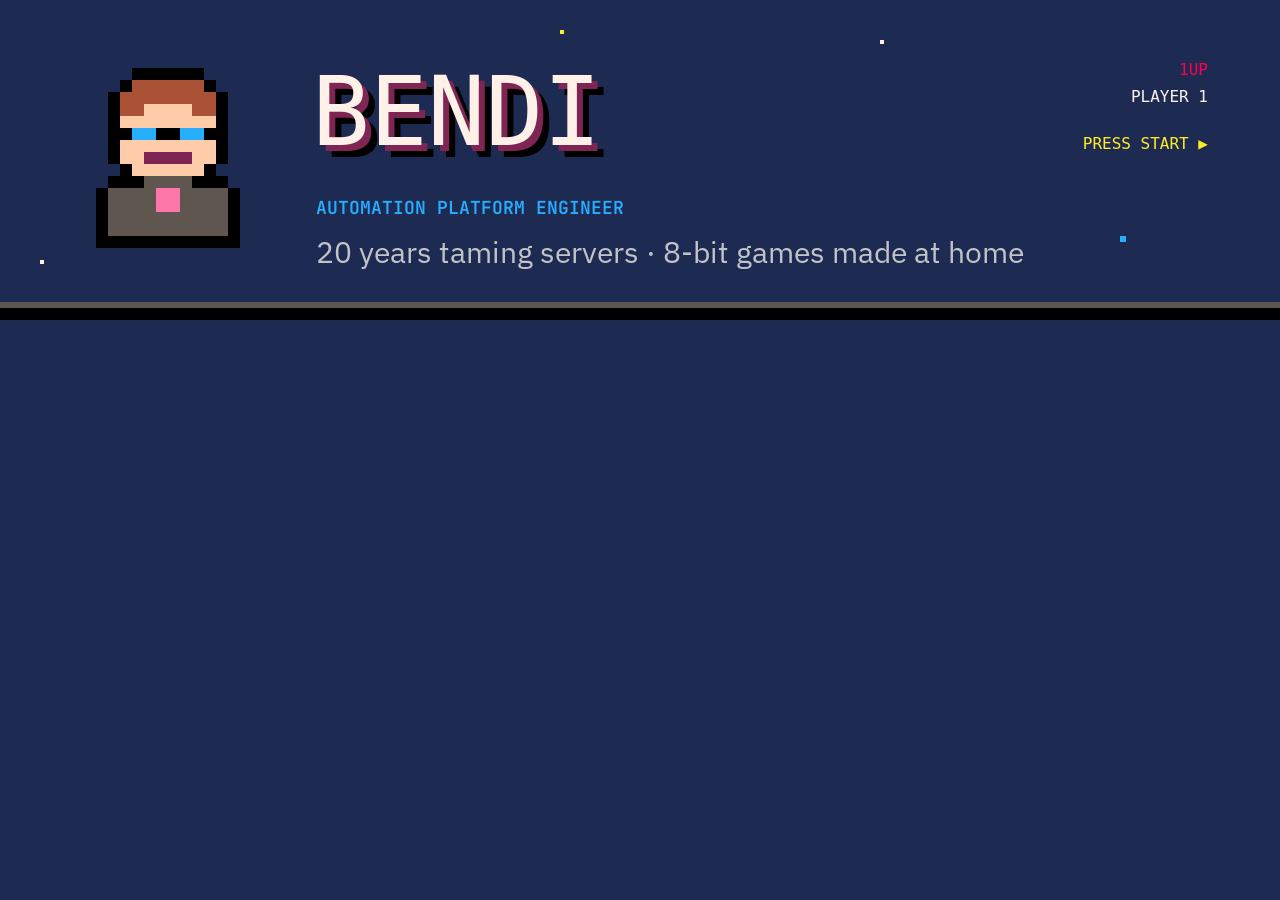
==== docs/header.html @ d179a2fa "Redesign: professional with pixel-art accents - Website: pixel logo, avatar and buttons; JetBrains M" ====
<!doctype html>
<html lang="en">
<head>
<meta charset="utf-8">
<meta name="robots" content="noindex">
<title>Bendi · README header</title>
<!-- Template for assets/header.png (1280x320), the banner at the top of the profile README. -->
<link rel="stylesheet" href="fonts/fonts.css">
<style>
  html, body { margin: 0; width: 1280px; height: 320px; overflow: hidden; background: #1d2b53; }
  body { color: #fff1e8; position: relative; font-family: "Press Start 2P", monospace; -webkit-font-smoothing: none; }
  .me { position: absolute; left: 72px; top: 56px; width: 192px; height: 192px; image-rendering: pixelated; }
  h1 { position: absolute; left: 312px; top: 64px; margin: 0; font: 400 96px/1 "Press Start 2P", monospace;
    text-shadow: 6px 6px 0 #7e2553, 12px 12px 0 #000; }
  .cls { position: absolute; left: 316px; top: 196px; font: 600 18px "JetBrains Mono", monospace; color: #29adff; }
  .tag { position: absolute; left: 316px; top: 232px; font: 400 30px "IBM Plex Sans", sans-serif; color: #c2c3c7; }
  .hud { position: absolute; right: 72px; top: 56px; text-align: right; font-size: 16px; line-height: 1.7; }
  .hud span { color: #ff004d; display: block; }
  .hud b { font-weight: 400; color: #ffec27; display: block; margin-top: 20px; }
  .ground { position: absolute; left: 0; right: 0; bottom: 0; height: 12px; background: #000; box-shadow: 0 -6px 0 #5f574f; }
  .star { position: absolute; background: #fff1e8; }
</style>
</head>
<body>
  <i class="star" style="left:880px;top:40px;width:4px;height:4px"></i>
  <i class="star" style="left:1120px;top:236px;width:6px;height:6px;background:#29adff"></i>
  <i class="star" style="left:560px;top:30px;width:4px;height:4px;background:#ffec27"></i>
  <i class="star" style="left:40px;top:260px;width:4px;height:4px"></i>
  <img class="me" src="img/bendi.svg" alt="">
  <h1>BENDI</h1>
  <div class="cls">AUTOMATION PLATFORM ENGINEER</div>
  <div class="tag">20 years taming servers · 8-bit games made at home</div>
  <div class="hud"><span>1UP</span>PLAYER 1<b>PRESS START ▶</b></div>
  <div class="ground"></div>
</body>
</html>
---- docs/fonts/fonts.css ----
/* Fonts served from this site, all under the SIL Open Font License (see the OFL files). */
@font-face {
  font-family: "Press Start 2P";
  src: url("PressStart2P-Regular.ttf") format("truetype");
  font-display: swap;
}
@font-face {
  font-family: "JetBrains Mono";
  src: url("JetBrainsMono.woff") format("woff");
  font-weight: 100 800;
  font-display: swap;
}
@font-face {
  font-family: "IBM Plex Sans";
  src: url("IBMPlexSans-Regular.woff") format("woff");
  font-weight: 400;
  font-display: swap;
}
@font-face {
  font-family: "IBM Plex Sans";
  src: url("IBMPlexSans-SemiBold.woff") format("woff");
  font-weight: 600;
  font-display: swap;
}
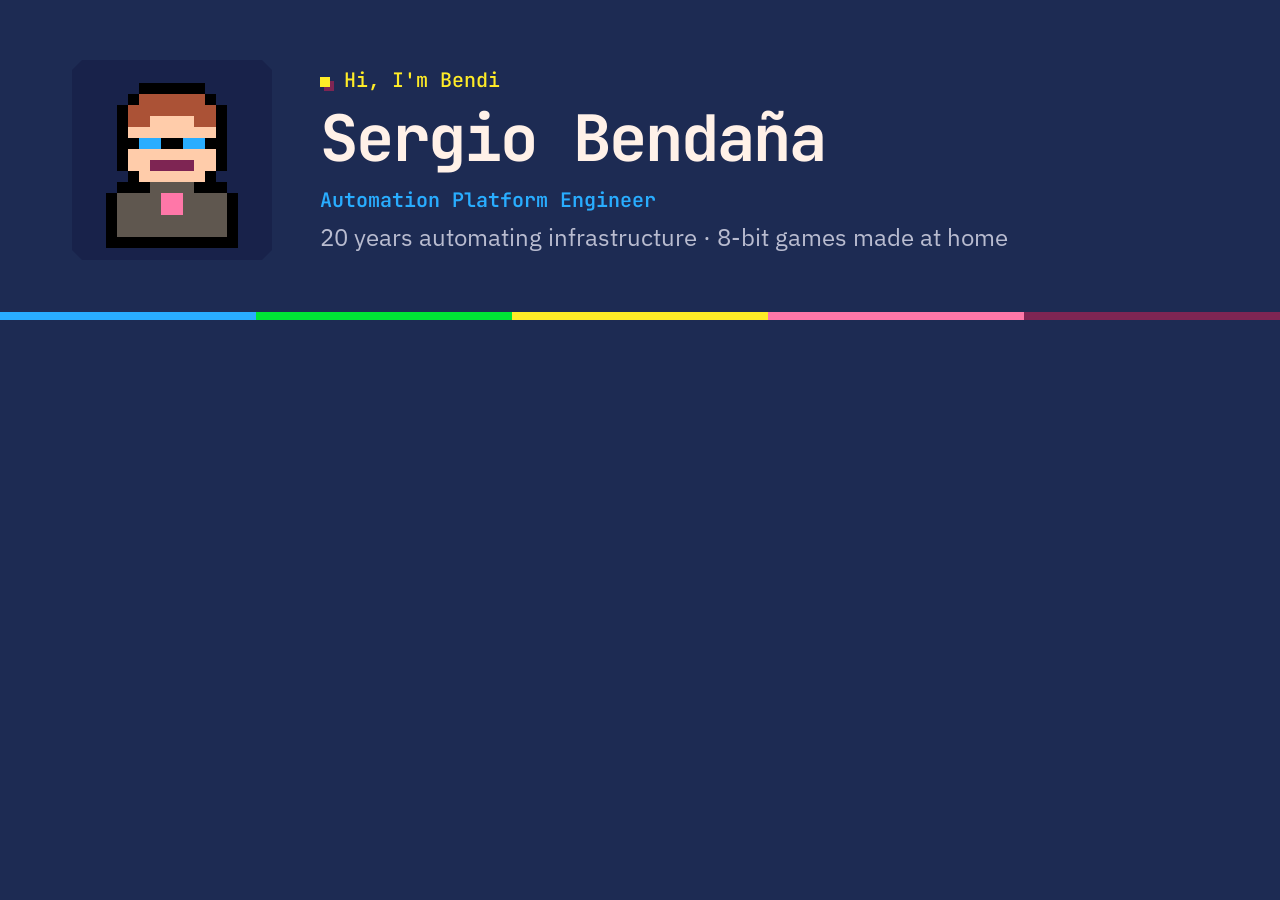
==== commit 429b12f6: "Less arcade: professional look with a pixel avatar - Hero with real name and role; pixel art kept fo" ====
--- a/docs/header.html
+++ b/docs/header.html
@@ -8,29 +8,31 @@
 <link rel="stylesheet" href="fonts/fonts.css">
 <style>
   html, body { margin: 0; width: 1280px; height: 320px; overflow: hidden; background: #1d2b53; }
-  body { color: #fff1e8; position: relative; font-family: "Press Start 2P", monospace; -webkit-font-smoothing: none; }
-  .me { position: absolute; left: 72px; top: 56px; width: 192px; height: 192px; image-rendering: pixelated; }
-  h1 { position: absolute; left: 312px; top: 64px; margin: 0; font: 400 96px/1 "Press Start 2P", monospace;
-    text-shadow: 6px 6px 0 #7e2553, 12px 12px 0 #000; }
-  .cls { position: absolute; left: 316px; top: 196px; font: 600 18px "JetBrains Mono", monospace; color: #29adff; }
-  .tag { position: absolute; left: 316px; top: 232px; font: 400 30px "IBM Plex Sans", sans-serif; color: #c2c3c7; }
-  .hud { position: absolute; right: 72px; top: 56px; text-align: right; font-size: 16px; line-height: 1.7; }
-  .hud span { color: #ff004d; display: block; }
-  .hud b { font-weight: 400; color: #ffec27; display: block; margin-top: 20px; }
-  .ground { position: absolute; left: 0; right: 0; bottom: 0; height: 12px; background: #000; box-shadow: 0 -6px 0 #5f574f; }
-  .star { position: absolute; background: #fff1e8; }
+  body { color: #fff1e8; position: relative; font-family: "IBM Plex Sans", sans-serif; }
+  .wrap { position: absolute; inset: 0; display: flex; align-items: center; gap: 48px; padding: 0 72px; }
+  .me { width: 176px; height: 176px; image-rendering: pixelated; background: #18224a; padding: 12px; flex: none;
+    clip-path: polygon(10px 0, calc(100% - 10px) 0, 100% 10px, 100% calc(100% - 10px), calc(100% - 10px) 100%, 10px 100%, 0 calc(100% - 10px), 0 10px); }
+  .hi { font: 500 20px "JetBrains Mono", monospace; color: #ffec27; }
+  .hi::before { content: ""; display: inline-block; width: 10px; height: 10px; background: #ffec27; box-shadow: 4px 4px 0 #7e2553; margin-right: 14px; }
+  h1 { margin: 12px 0 0; font: 700 64px/1.05 "JetBrains Mono", monospace; letter-spacing: -0.03em; }
+  .cls { font: 600 20px "JetBrains Mono", monospace; color: #29adff; margin-top: 14px; }
+  .tag { font: 400 24px "IBM Plex Sans", sans-serif; color: #b9bcd0; margin-top: 8px; }
+  .url { position: absolute; right: 72px; bottom: 32px; font: 500 22px "JetBrains Mono", monospace; color: #b9bcd0; }
+  .bar { position: absolute; left: 0; right: 0; bottom: 0; height: 8px; display: flex; }
+  .bar i { flex: 1; }
 </style>
 </head>
 <body>
-  <i class="star" style="left:880px;top:40px;width:4px;height:4px"></i>
-  <i class="star" style="left:1120px;top:236px;width:6px;height:6px;background:#29adff"></i>
-  <i class="star" style="left:560px;top:30px;width:4px;height:4px;background:#ffec27"></i>
-  <i class="star" style="left:40px;top:260px;width:4px;height:4px"></i>
-  <img class="me" src="img/bendi.svg" alt="">
-  <h1>BENDI</h1>
-  <div class="cls">AUTOMATION PLATFORM ENGINEER</div>
-  <div class="tag">20 years taming servers · 8-bit games made at home</div>
-  <div class="hud"><span>1UP</span>PLAYER 1<b>PRESS START ▶</b></div>
-  <div class="ground"></div>
+  <div class="wrap">
+    <img class="me" src="img/bendi.svg" alt="">
+    <div>
+      <div class="hi">Hi, I'm Bendi</div>
+      <h1>Sergio Bendaña</h1>
+      <div class="cls">Automation Platform Engineer</div>
+      <div class="tag">20 years automating infrastructure · 8-bit games made at home</div>
+    </div>
+  </div>
+  
+  <div class="bar"><i style="background:#29adff"></i><i style="background:#00e436"></i><i style="background:#ffec27"></i><i style="background:#ff77a8"></i><i style="background:#7e2553"></i></div>
 </body>
 </html>
--- a/docs/fonts/fonts.css
+++ b/docs/fonts/fonts.css
@@ -1,9 +1,4 @@
 /* Fonts served from this site, all under the SIL Open Font License (see the OFL files). */
-@font-face {
-  font-family: "Press Start 2P";
-  src: url("PressStart2P-Regular.ttf") format("truetype");
-  font-display: swap;
-}
 @font-face {
   font-family: "JetBrains Mono";
   src: url("JetBrainsMono.woff") format("woff");
